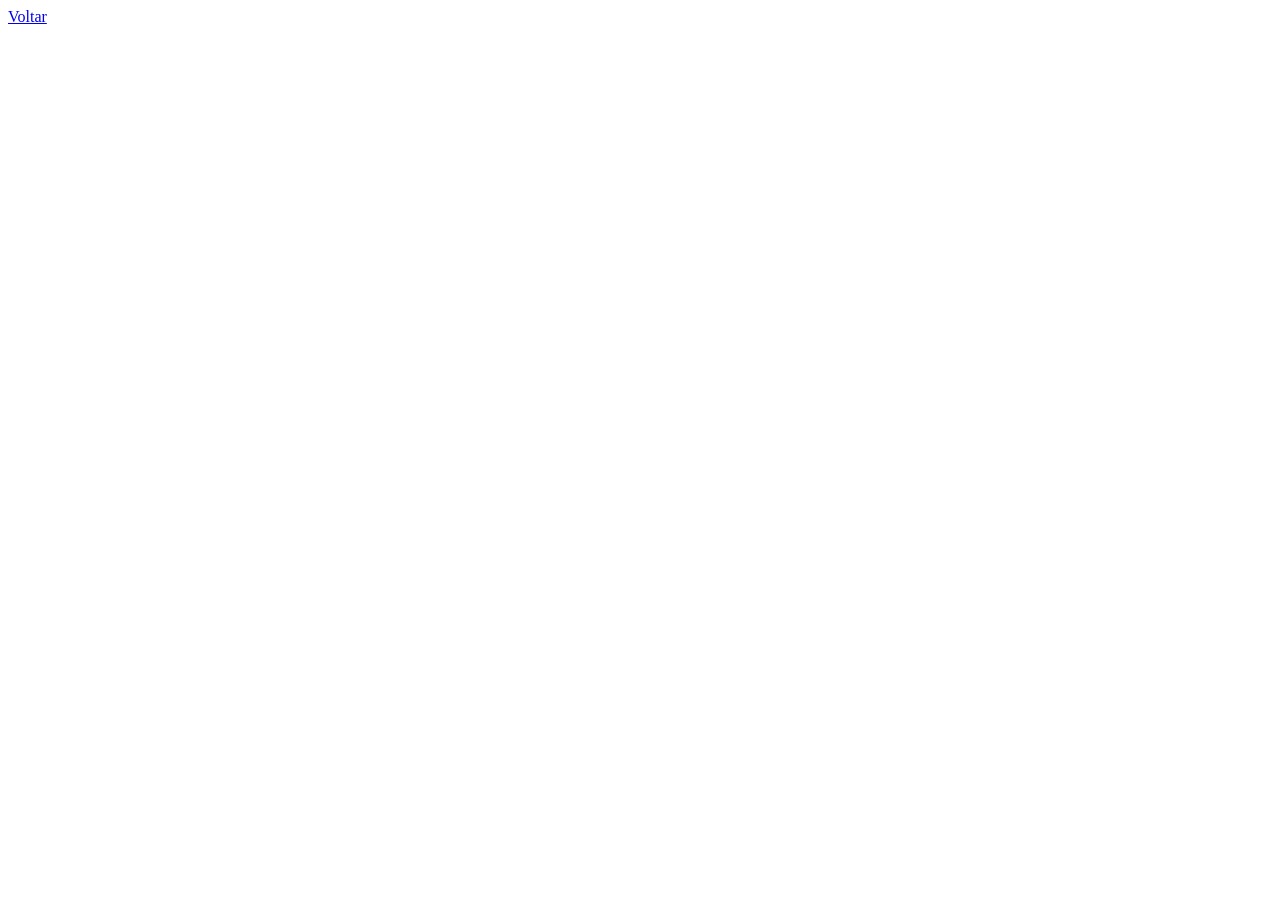
==== pages/imc.html @ 06b06431 "Criando conteúdo dentro das páginas" ====
<!DOCTYPE html>
<html lang="pt-BR">
<head>
    <meta charset="UTF-8">
    <meta name="viewport" content="width=device-width, initial-scale=1.0">
    <title>Fitlife | IMC</title>
</head>
<body>

    <a href="../index.html">Voltar</a>
    
</body>
</html>
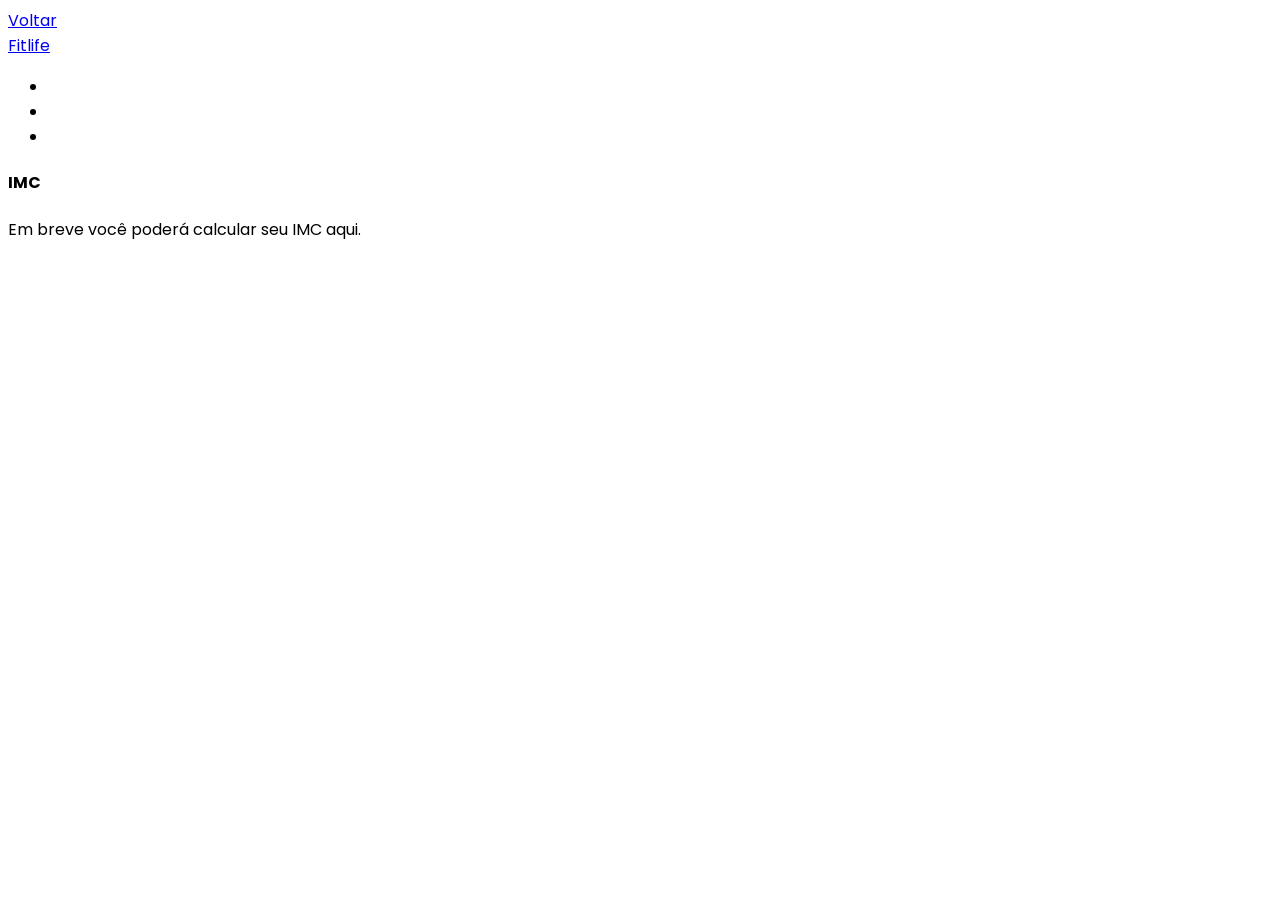
==== commit 6b314709: "Adicionando HTML semantico ao nosso projeto" ====
--- a/pages/imc.html
+++ b/pages/imc.html
@@ -3,11 +3,45 @@
 <head>
     <meta charset="UTF-8">
     <meta name="viewport" content="width=device-width, initial-scale=1.0">
+      <link rel="preconnect" href="https://fonts.googleapis.com">
+    <link rel="preconnect" href="https://fonts.gstatic.com" crossorigin>
+    <link href="https://fonts.googleapis.com/css2?family=Poppins:ital,wght@0,100;0,200;0,300;0,400;0,500;0,600;0,700;0,800;0,900;1,100;1,200;1,300;1,400;1,500;1,600;1,700;1,800;1,900&display=swap%22" rel="stylesheet">
     <title>Fitlife | IMC</title>
 </head>
-<body>
+<body style="font-family: Poppins">
+    <a href="../index.html">Voltar</a>
+    <nav>
+    
 
-    <a href="../index.html">Voltar</a>
+    <a href="../index.html">Fitlife</a>
+    <ul>
+        <li><a href="imc.html"></a></li>
+        <li><a href="tmb.html"></a></li>
+        <li><a href="water.html"></a></li>
+
+
+
+
+    </ul>
+    <nav>
+        <main>
+            <section>
+                <header>
+                    <h1>IMC</h1>
+                    <p>Em breve você poderá calcular seu IMC aqui.</p>
+                    
+                </header>
+
+
+            </section>
+
+
+
+
+
+        </main>
+
+   
     
 </body>
 </html>
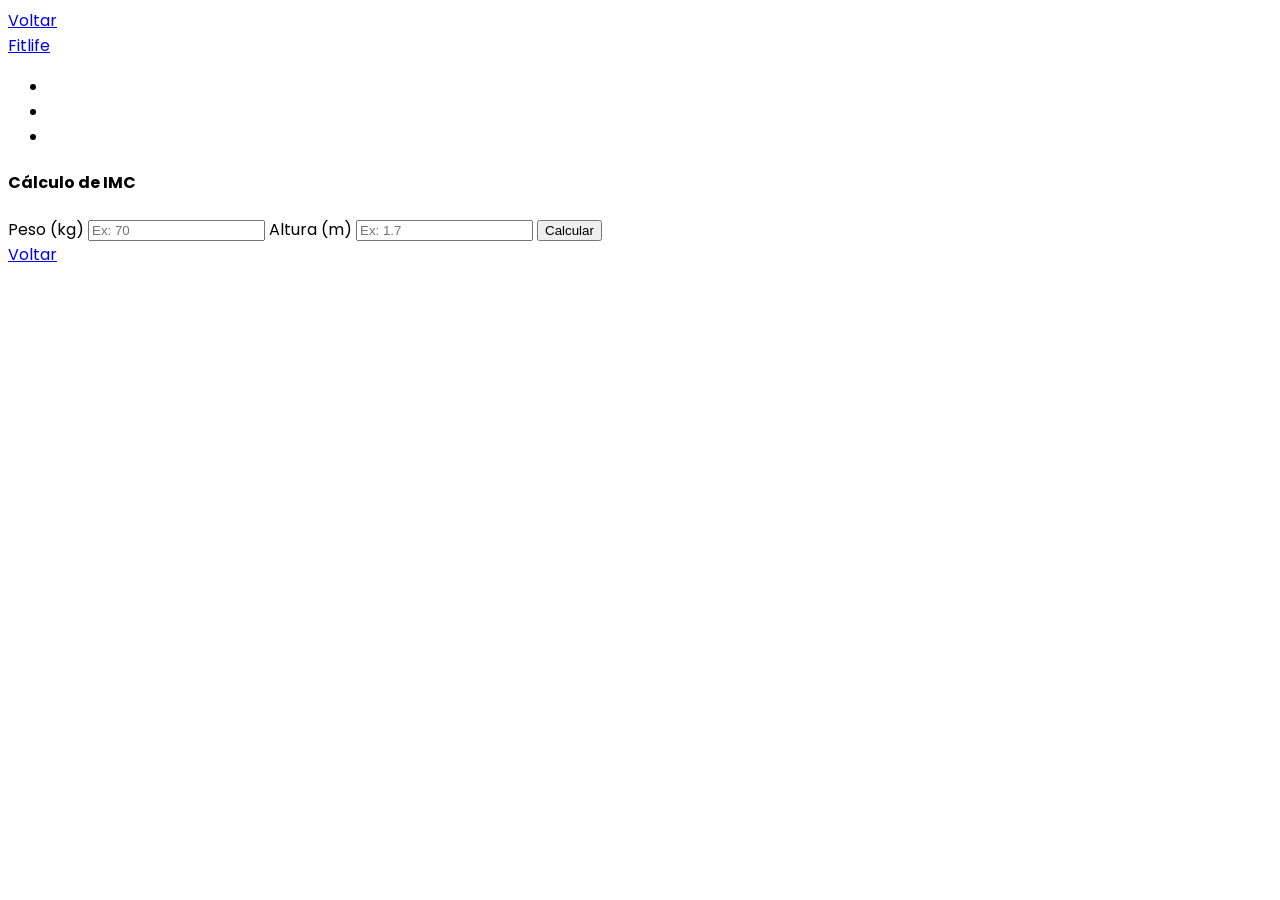
==== commit fd84a978: "Adicionando formularios" ====
--- a/pages/imc.html
+++ b/pages/imc.html
@@ -26,14 +26,39 @@
     <nav>
         <main>
             <section>
-                <header>
-                    <h1>IMC</h1>
-                    <p>Em breve você poderá calcular seu IMC aqui.</p>
+                <h1>Cálculo de IMC</h1>
+
+                <form>
+                    <label for = "weight"> Peso (kg)</label>
+                    <input type="number" id="weight" placeholder="Ex: 70" required>
+
+                    <label for="height" >Altura (m)</label>
+                    <input type="number" id="height" placeholder="Ex: 1.7" required step ="any"
+                    >
                     
-                </header>
+
+                    <button type="submit">Calcular</button>
+
+                </form>
 
 
-            </section>
+                <a href="../index.html">Voltar</a>
+
+                <section>
+
+
+
+
+
+
+                
+
+            
+
+                
+
+                
+                
 
 
 
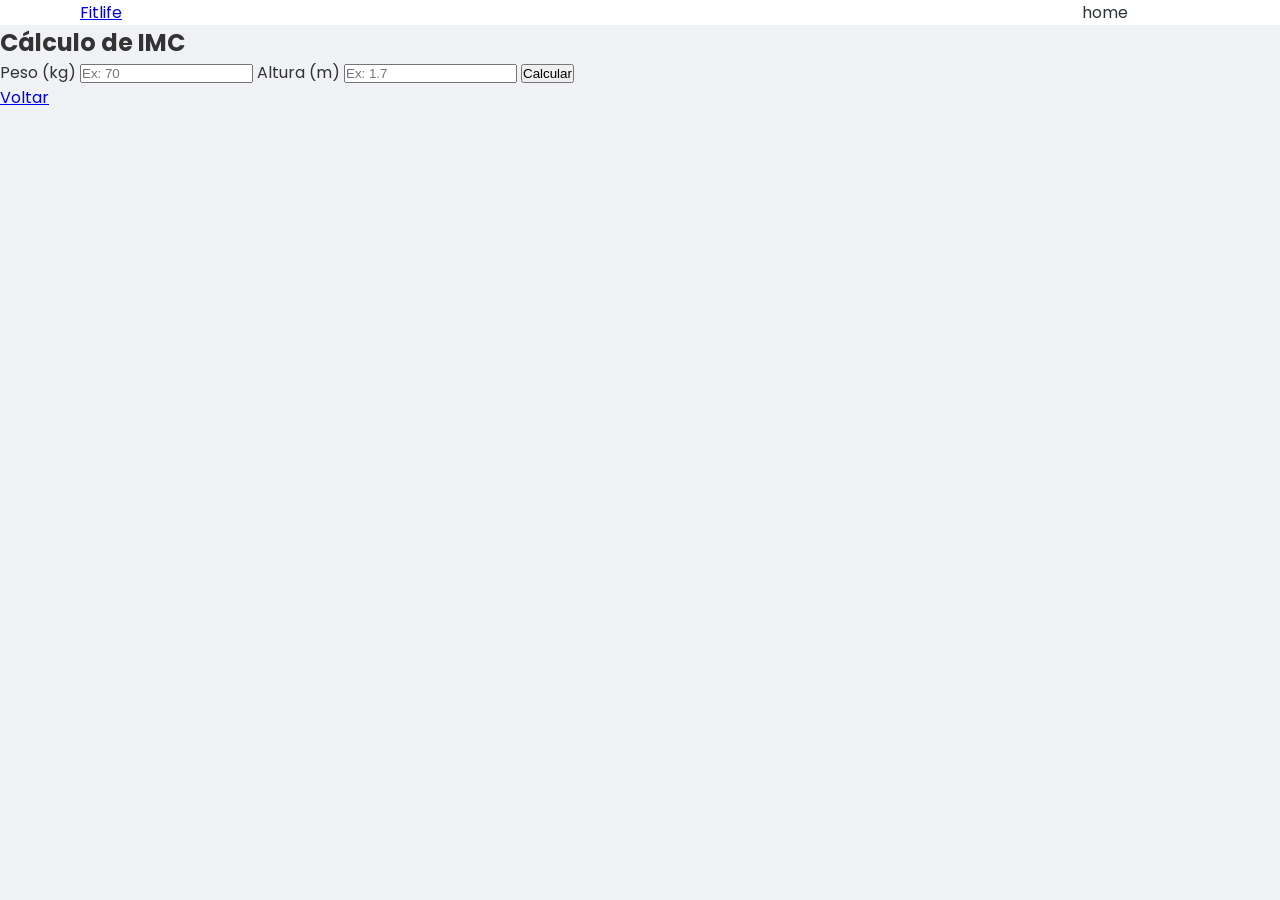
==== commit 92871869: "feat: adiciona estilos CSS básicos na home do fitlife" ====
--- a/pages/imc.html
+++ b/pages/imc.html
@@ -5,16 +5,18 @@
     <meta name="viewport" content="width=device-width, initial-scale=1.0">
       <link rel="preconnect" href="https://fonts.googleapis.com">
     <link rel="preconnect" href="https://fonts.gstatic.com" crossorigin>
+    <link rel="stylesheet" href="../CSS/style.css">
     <link href="https://fonts.googleapis.com/css2?family=Poppins:ital,wght@0,100;0,200;0,300;0,400;0,500;0,600;0,700;0,800;0,900;1,100;1,200;1,300;1,400;1,500;1,600;1,700;1,800;1,900&display=swap%22" rel="stylesheet">
     <title>Fitlife | IMC</title>
 </head>
-<body style="font-family: Poppins">
-    <a href="../index.html">Voltar</a>
+<body>
+    
     <nav>
     
 
     <a href="../index.html">Fitlife</a>
-    <ul>
+    <ul class="nav-links">
+        <li><a class="nav-link" id="nav-active" href="../index.html">home</a></li>
         <li><a href="imc.html"></a></li>
         <li><a href="tmb.html"></a></li>
         <li><a href="water.html"></a></li>
@@ -23,7 +25,7 @@
 
 
     </ul>
-    <nav>
+</nav>
         <main>
             <section>
                 <h1>Cálculo de IMC</h1>
--- a/CSS/style.css
+++ b/CSS/style.css
@@ -0,0 +1,65 @@
+*{
+    margin: 0;
+    padding: 0;
+    box-sizing: border-box;
+}
+
+
+body{
+    font-family:"Poppins", sans-serif;
+    background-color: #f0f2f5;
+    color: #333;
+}
+
+nav{
+    display: flex;
+    justify-content: space-between;
+    aling-items: center;
+    background-color: #fff;
+    padding: 0 80px;
+    box-shadow: 0 2px 8px rgba(0,0);
+}
+
+.nav-links {
+  display: flex;
+  list-style: none;
+  gap: 24px;
+}
+
+
+.nav-link {
+  text-decoration: none;
+  color: #2d3436;
+  font-size: 16px;
+}
+
+
+
+
+.nav-link:hover {
+  color: #00b894;
+}
+
+
+
+.nav-link.active {
+  border-bottom: 3px #00b894 solid;
+  color: #00b894;
+}
+
+.header-container {
+  text-align: center;
+	padding: 40px 0;
+}
+
+
+
+.header-container h1 {
+  font-size: 40px;
+}
+
+
+
+.header-container span {
+  color: #00b894;
+}
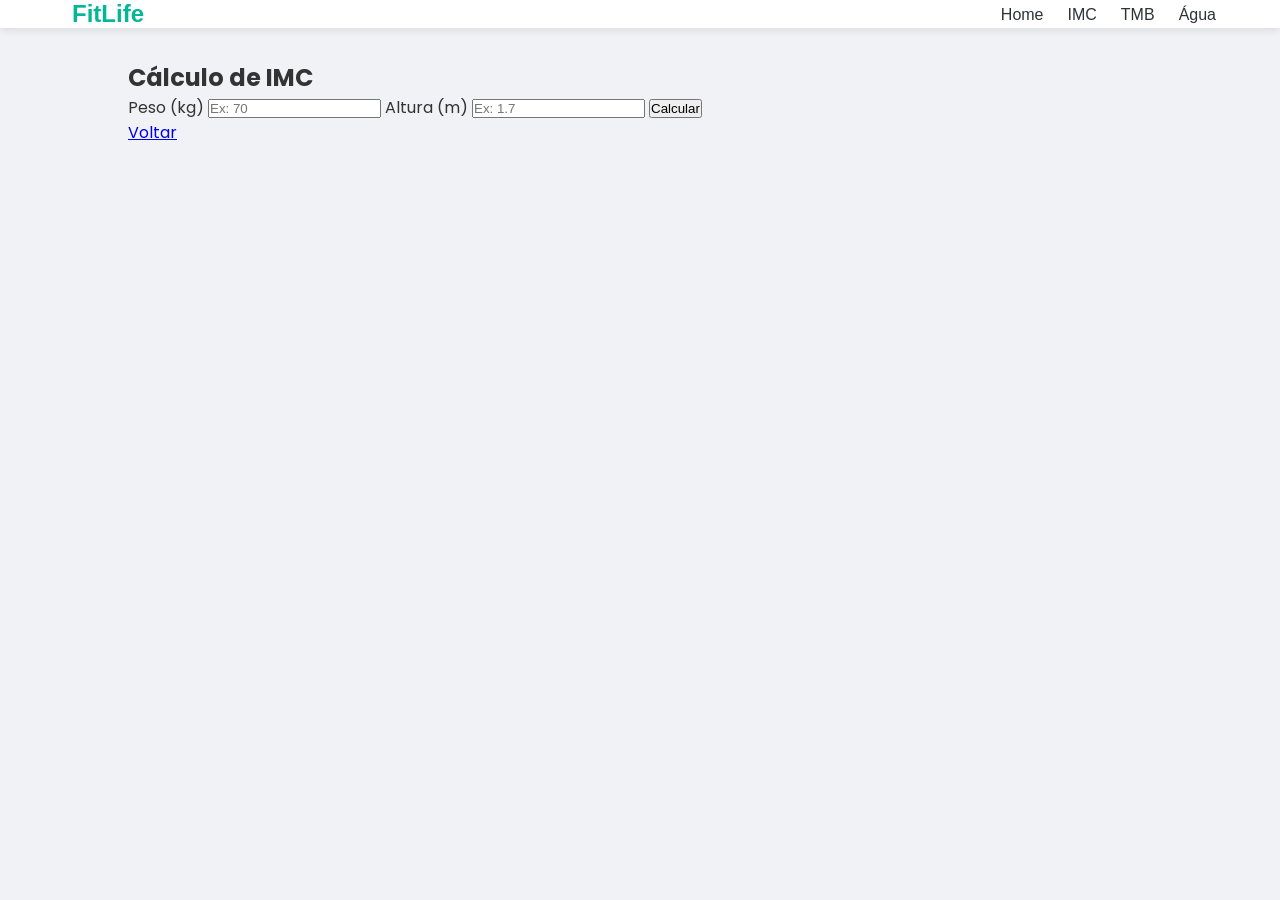
==== commit 30f86985: "estilizando com css" ====
--- a/pages/imc.html
+++ b/pages/imc.html
@@ -11,21 +11,19 @@
 </head>
 <body>
     
-    <nav>
-    
+   <nav>
+      <a href="index.html" class="logo">
+        <i class="fas fa-heartbeat"></i>
+        FitLife
+      </a>
 
-    <a href="../index.html">Fitlife</a>
-    <ul class="nav-links">
-        <li><a class="nav-link" id="nav-active" href="../index.html">home</a></li>
-        <li><a href="imc.html"></a></li>
-        <li><a href="tmb.html"></a></li>
-        <li><a href="water.html"></a></li>
-
-
-
-
-    </ul>
-</nav>
+      <ul class="nav-links">
+        <li><a href="../index.html" class="nav-link">Home</a></li>
+        <li><a href="imc.html" id="nav-active" class="nav-link">IMC</a></li>
+        <li><a href="tmb.html" class="nav-link">TMB</a></li>
+        <li><a href="water.html" class="nav-link">Água</a></li>
+      </ul>
+    </nav>
         <main>
             <section>
                 <h1>Cálculo de IMC</h1>
--- a/CSS/style.css
+++ b/CSS/style.css
@@ -1,50 +1,82 @@
-*{
-    margin: 0;
-    padding: 0;
-    box-sizing: border-box;
+:root {
+  --primary-color: #00b894;
+  --primary-dark: #019477;
+  --secondary-color: #2d3436;
+  --background-color: #f0f2f5;
+  --card-color: #ffffff;
+  --text-color: #333333;
+  --muted-color: #636e72;
+  --danger-color: #d63031;
+  --water-color: #0984e3;
+  --border-color: #dfe6e9;
+  --shadow-md: 0 0.625rem 1rem rgba(0, 0, 0, 0.12);
+  --shadow-sm: 0 0.125rem 0.5rem rgba(0, 0, 0, 0.1);
+
+
+* {
+  margin: 0;
+  padding: 0;
+  box-sizing: border-box;
 }
 
 
-body{
-    font-family:"Poppins", sans-serif;
-    background-color: #f0f2f5;
-    color: #333;
+body {
+  font-family: "Poppins", sans-serif;
+  background-color: var(--background-color);
+  color: var(--text-color);
 }
 
-nav{
-    display: flex;
-    justify-content: space-between;
-    aling-items: center;
-    background-color: #fff;
-    padding: 0 80px;
-    box-shadow: 0 2px 8px rgba(0,0);
+nav {
+  display: flex;
+  justify-content: space-between;
+  align-items: center;
+
+  background-color: var(--card-color);
+  padding: 0 5%;
+  min-height: var(--nav-height);
+  box-shadow: var(--shadow-sm);
+}
+.logo {
+  display: flex;
+  align-items: center;
+  gap: 0.5rem;
+
+  font-size: 1.5rem;
+  color: var(--primary-color);
+  text-decoration: none;
+  font-weight: 600;
 }
 
 .nav-links {
   display: flex;
+  align-items: center;
+  gap: 1.5rem;
+
   list-style: none;
-  gap: 24px;
 }
 
 
 .nav-link {
   text-decoration: none;
-  color: #2d3436;
-  font-size: 16px;
+  color: var(--secondary-color);
+  font-size: 1rem;
+  font-weight: 500;
+  padding-bottom: 0.25rem;
+  transition: 0.3s;
 }
 
 
 
 
 .nav-link:hover {
-  color: #00b894;
+  color: var(--primary-color);
 }
 
 
 
 .nav-link.active {
   border-bottom: 3px #00b894 solid;
-  color: #00b894;
+  color: var(--primary-color);
 }
 
 .header-container {
@@ -55,11 +87,81 @@
 
 
 .header-container h1 {
-  font-size: 40px;
+  font-size: 2.5rem;
+  color: var(--secondary-color);
 }
 
 
+.header-container span {
+  color: var(--primary-color);
+}
 
-.header-container span {
-  color: #00b894;
+main{
+  width: 80vw;
+  margin: 0 auto;
+  padding: 2rem 0;
+
 }
+.cards-section {
+    display: flex;
+    gap: 1.5rem;
+    text-align: center;
+}
+.feature-card {
+  background-color: var(--background-color);
+  color: #333;
+	padding: 1.5rem;
+	border-radius: 10px;
+	text-align: center;
+	text-decoration: none;
+	box-shadow: var(--shadow-md);
+	width: 16rem;
+}
+
+.feature-card:hover{
+  border: 2px solid: var(--primary-color);
+}
+.feature-card i {
+  font-size: 3rem;
+  color: var(--primary-color);
+  margin-bottom: 1rem;
+}
+.tool-container{
+  display: flex;
+  flex-direction: column;
+  gap: 1rem;
+  width: 100%;
+  padding: 2rem;
+
+  background-color: var(--card-color);
+  box-shadow: var(--shadow-md);
+  border-radius: 10px ;
+}
+.tool-container-title{
+  text-align: center;
+}
+.tool-container-title h2{
+  color: var(--secondary-color);
+  font-size: 1.8rem;
+}
+.tool-container form{
+  display: flex;
+  flex-direction: column;
+  gap: 1rem;
+}
+.form-group {
+  display: flex;
+  flex-direction: column;
+  gap: 0.5rem;
+}
+.form-group label{
+  font-weight: 600;
+  color: var(--secondary-color);
+}
+.form-group input{
+  padding: 0.8rem;
+  border: 2px solid var(--border-color);
+  border-radius: 10px;
+  font-size: 1rem;
+  font-family: inherit;
+}
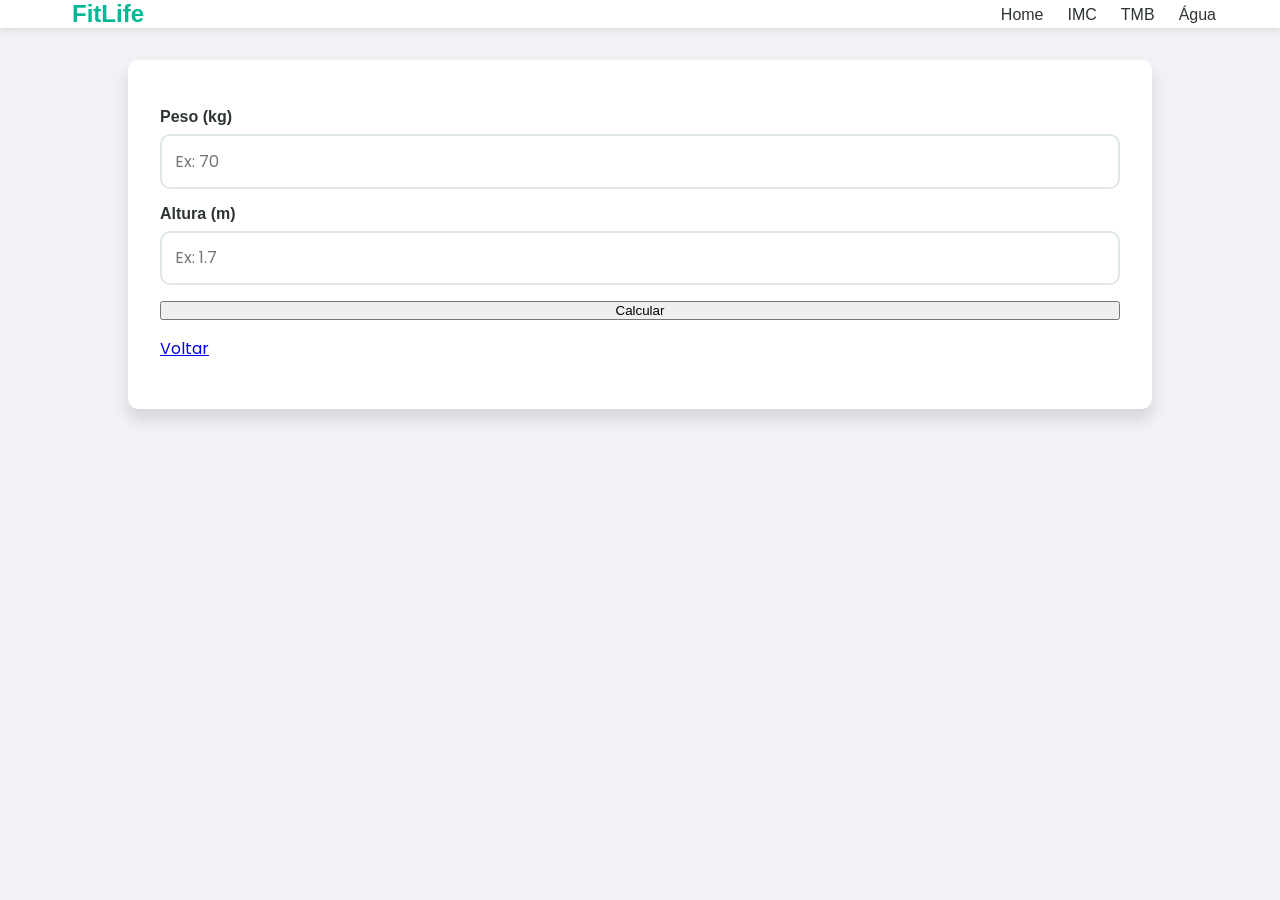
==== commit c0e2133d: "corrigido css" ====
--- a/pages/imc.html
+++ b/pages/imc.html
@@ -25,16 +25,24 @@
       </ul>
     </nav>
         <main>
-            <section>
-                <h1>Cálculo de IMC</h1>
+            <section class="tool-container">
+               <div>
+                <h2><i></i><h2>
+               </div>
 
                 <form>
+                    <div class="form-group">
                     <label for = "weight"> Peso (kg)</label>
                     <input type="number" id="weight" placeholder="Ex: 70" required>
+                    </div>
 
+                    <div class="form-group">
                     <label for="height" >Altura (m)</label>
                     <input type="number" id="height" placeholder="Ex: 1.7" required step ="any"
                     >
+                    </div>
+                    
+
                     
 
                     <button type="submit">Calcular</button>
--- a/CSS/style.css
+++ b/CSS/style.css
@@ -11,6 +11,7 @@
   --border-color: #dfe6e9;
   --shadow-md: 0 0.625rem 1rem rgba(0, 0, 0, 0.12);
   --shadow-sm: 0 0.125rem 0.5rem rgba(0, 0, 0, 0.1);
+}
 
 
 * {
@@ -75,13 +76,13 @@
 
 
 .nav-link.active {
-  border-bottom: 3px #00b894 solid;
+  border-bottom: 3px solid var(--primary-color);
   color: var(--primary-color);
 }
 
 .header-container {
   text-align: center;
-	padding: 40px 0;
+	padding: 2.5rem 0;
 }
 
 
@@ -94,6 +95,10 @@
 
 .header-container span {
   color: var(--primary-color);
+}
+.header-container p{
+  color: var(--muted-color);
+  margin-top: 0.5rem;
 }
 
 main{
@@ -108,8 +113,8 @@
     text-align: center;
 }
 .feature-card {
-  background-color: var(--background-color);
-  color: #333;
+  background-color: var(--card-color);
+  color: var(--text-color);
 	padding: 1.5rem;
 	border-radius: 10px;
 	text-align: center;
@@ -119,8 +124,9 @@
 }
 
 .feature-card:hover{
-  border: 2px solid: var(--primary-color);
+  border: 2px solid var(--primary-color);
 }
+
 .feature-card i {
   font-size: 3rem;
   color: var(--primary-color);
@@ -164,4 +170,17 @@
   border-radius: 10px;
   font-size: 1rem;
   font-family: inherit;
+}
+.action-btn{
+  padding: 0.8rem 1rem;
+  background-color: var(--primary-color);
+  color: var(--card-color);
+  border: none;
+  border-radius: 10px;
+  font-size: 1rem;
+  font-weight: 600;
+  font-family: inherit;
+  cursor: pointer;
+  text-decoration: none;
+  text-align: center;
 }
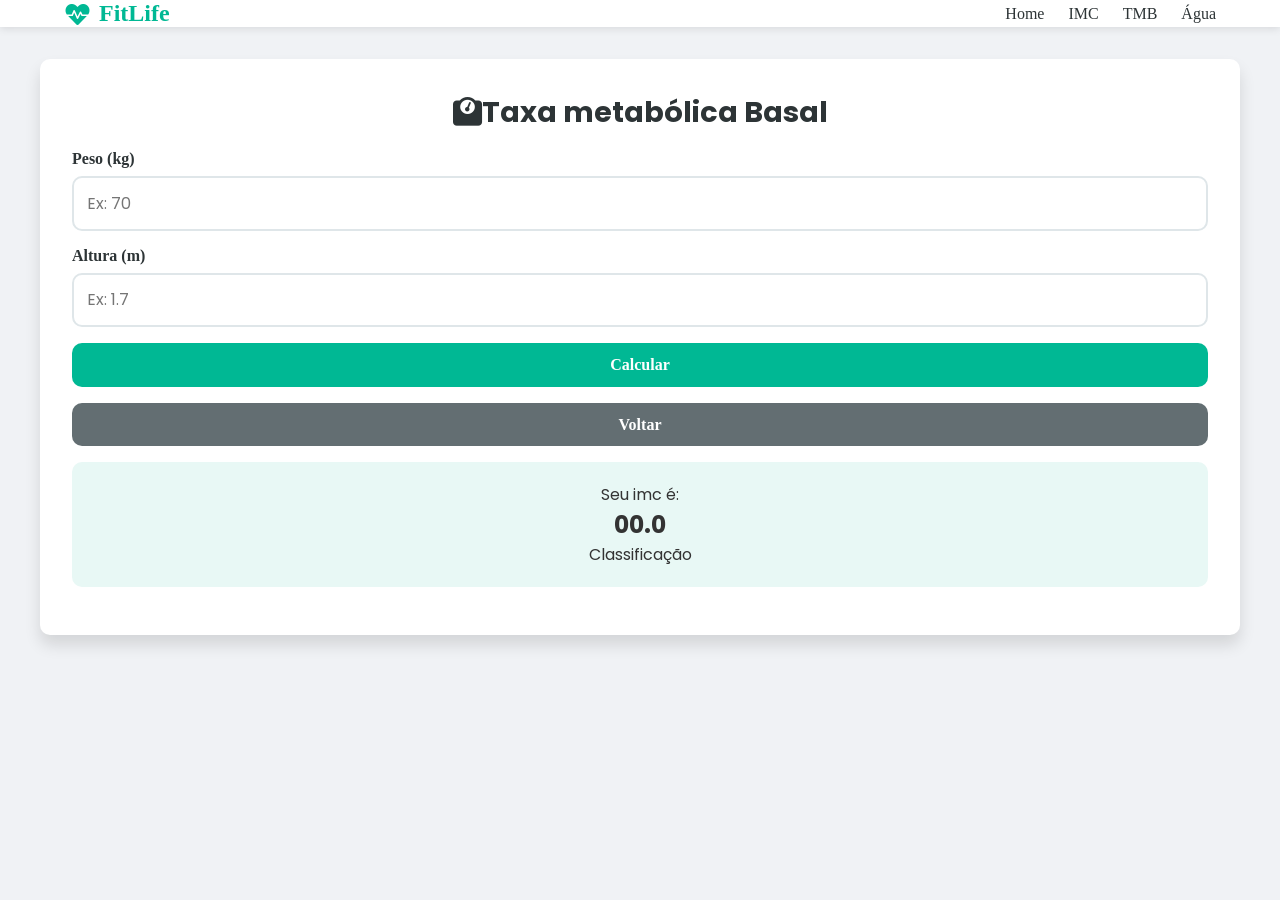
==== commit b9319bd5: "responsividade das pages" ====
--- a/pages/imc.html
+++ b/pages/imc.html
@@ -6,10 +6,13 @@
       <link rel="preconnect" href="https://fonts.googleapis.com">
     <link rel="preconnect" href="https://fonts.gstatic.com" crossorigin>
     <link rel="stylesheet" href="../CSS/style.css">
+    <link  rel="stylesheet"
+      href="https://cdnjs.cloudflare.com/ajax/libs/font-awesome/6.0.0/css/all.min.css"
+      >
     <link href="https://fonts.googleapis.com/css2?family=Poppins:ital,wght@0,100;0,200;0,300;0,400;0,500;0,600;0,700;0,800;0,900;1,100;1,200;1,300;1,400;1,500;1,600;1,700;1,800;1,900&display=swap%22" rel="stylesheet">
     <title>Fitlife | IMC</title>
 </head>
-<body>
+<body style="font-family: Poppins">
     
    <nav>
       <a href="index.html" class="logo">
@@ -26,8 +29,8 @@
     </nav>
         <main>
             <section class="tool-container">
-               <div>
-                <h2><i></i><h2>
+               <div class="tool-container-title">
+                <h2><i class="fas fa-weight"></i>Taxa metabólica Basal<h2>
                </div>
 
                 <form>
@@ -41,16 +44,17 @@
                     <input type="number" id="height" placeholder="Ex: 1.7" required step ="any"
                     >
                     </div>
-                    
+                    <button type="submit" class="action-btn">Calcular</button>
+                    <a class="action-btn btn-back" href="../index.html">Voltar</a>
+                </form>
+                <div class="result-box">
+                  <p>Seu imc é:</p>
+                  <h2>00.0</h2>
+                  <p>Classificação</p>
 
-                    
-
-                    <button type="submit">Calcular</button>
-
-                </form>
-
-
-                <a href="../index.html">Voltar</a>
+                </div> 
+              
+              
 
                 <section>
 
--- a/CSS/style.css
+++ b/CSS/style.css
@@ -100,17 +100,20 @@
   color: var(--muted-color);
   margin-top: 0.5rem;
 }
-
-main{
-  width: 80vw;
+main {
+  width: var(--container-width);
+  max-width: 75rem;
   margin: 0 auto;
   padding: 2rem 0;
-
 }
 .cards-section {
-    display: flex;
-    gap: 1.5rem;
-    text-align: center;
+  display: flex;
+  justify-content: center;
+  align-items: stretch;
+  flex-wrap: wrap;
+  gap: 1.5rem;
+
+  text-align: center;
 }
 .feature-card {
   background-color: var(--card-color);
@@ -164,12 +167,18 @@
   font-weight: 600;
   color: var(--secondary-color);
 }
-.form-group input{
+.form-group input,
+.form-group select{
   padding: 0.8rem;
   border: 2px solid var(--border-color);
   border-radius: 10px;
   font-size: 1rem;
   font-family: inherit;
+}
+.form-group input:focus,
+.form-group select:focus{
+  outline: none;
+  border-color: var(--primary-color);
 }
 .action-btn{
   padding: 0.8rem 1rem;
@@ -183,4 +192,20 @@
   cursor: pointer;
   text-decoration: none;
   text-align: center;
+  transition: 0.3s;
+}
+.action-btn:hover{
+  background-color: var(--primary-dark)
+}
+.btn-back{
+  background-color: var(--muted-color);
+}
+.btn-back:hover{
+  background-color: var(--secondary-color);
+}
+.result-box{
+  padding: 1.25rem;
+  background-color: #e8f8f5;
+  border-radius: 10px;
+  text-align: center;
 }
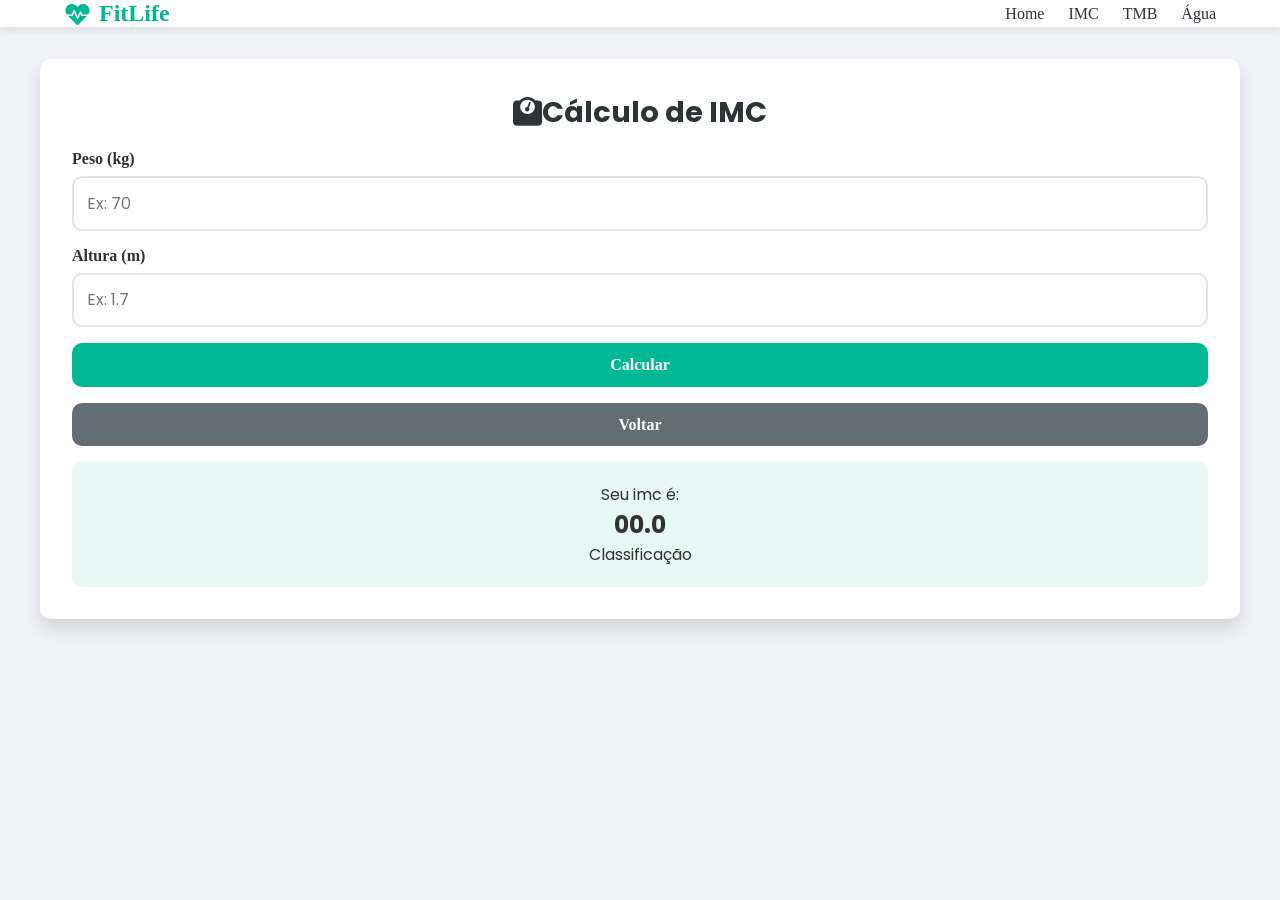
==== commit 397903ed: "adiciona calculadora IMC com javascript" ====
--- a/pages/imc.html
+++ b/pages/imc.html
@@ -15,7 +15,7 @@
 <body style="font-family: Poppins">
     
    <nav>
-      <a href="index.html" class="logo">
+      <a href="/index.html" class="logo">
         <i class="fas fa-heartbeat"></i>
         FitLife
       </a>
@@ -30,7 +30,7 @@
         <main>
             <section class="tool-container">
                <div class="tool-container-title">
-                <h2><i class="fas fa-weight"></i>Taxa metabólica Basal<h2>
+                <h2><i class="fas fa-weight"></i>Cálculo de IMC<h2>
                </div>
 
                 <form>
@@ -44,19 +44,21 @@
                     <input type="number" id="height" placeholder="Ex: 1.7" required step ="any"
                     >
                     </div>
-                    <button type="submit" class="action-btn">Calcular</button>
+                    <button type="submit" onclick="calculateIMC(event)" class="action-btn">Calcular</button>
                     <a class="action-btn btn-back" href="../index.html">Voltar</a>
                 </form>
-                <div class="result-box">
+                <div id="result" class="result-box">
                   <p>Seu imc é:</p>
-                  <h2>00.0</h2>
-                  <p>Classificação</p>
+                  <h2 id="imc-value">00.0</h2>
+                  <p id="imc-desc">Classificação</p>
 
                 </div> 
+              </section>
+              </main>
               
-              
-
-                <section>
+              <script src="../js/imc.js"></script>
+          
+            <section>
 
 
 
